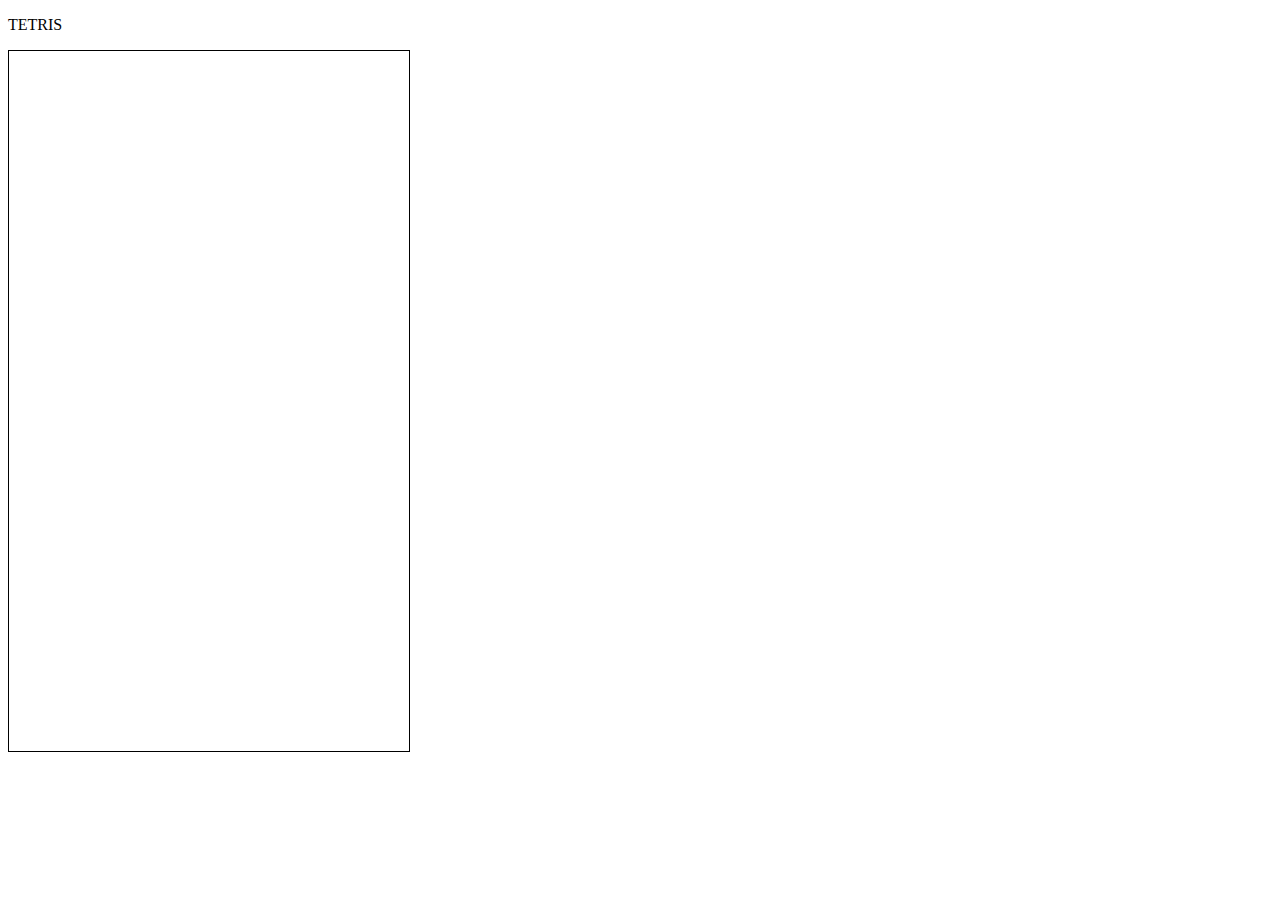
==== index.html @ 7e8b4f9a "First upload" ====
<!DOCTYPE HTML>
<html>
  <head>
    <meta charset="UTF-8">
    <!--<script src="./midijs/inc/base64binary.js" type="text/javascript"></script>-->
    <title>TETRIS</title>
    <link rel="stylesheet" type="text/css" href="tetris.css">
  </head>
  
  <body>
    <p>TETRIS</p>
    <canvas id="tetrisCanvas" width="400" height="700"
	    style="border:1px solid #000000;">
    </canvas> 
    <script src="tetris.js"></script>
  </body>
</html>
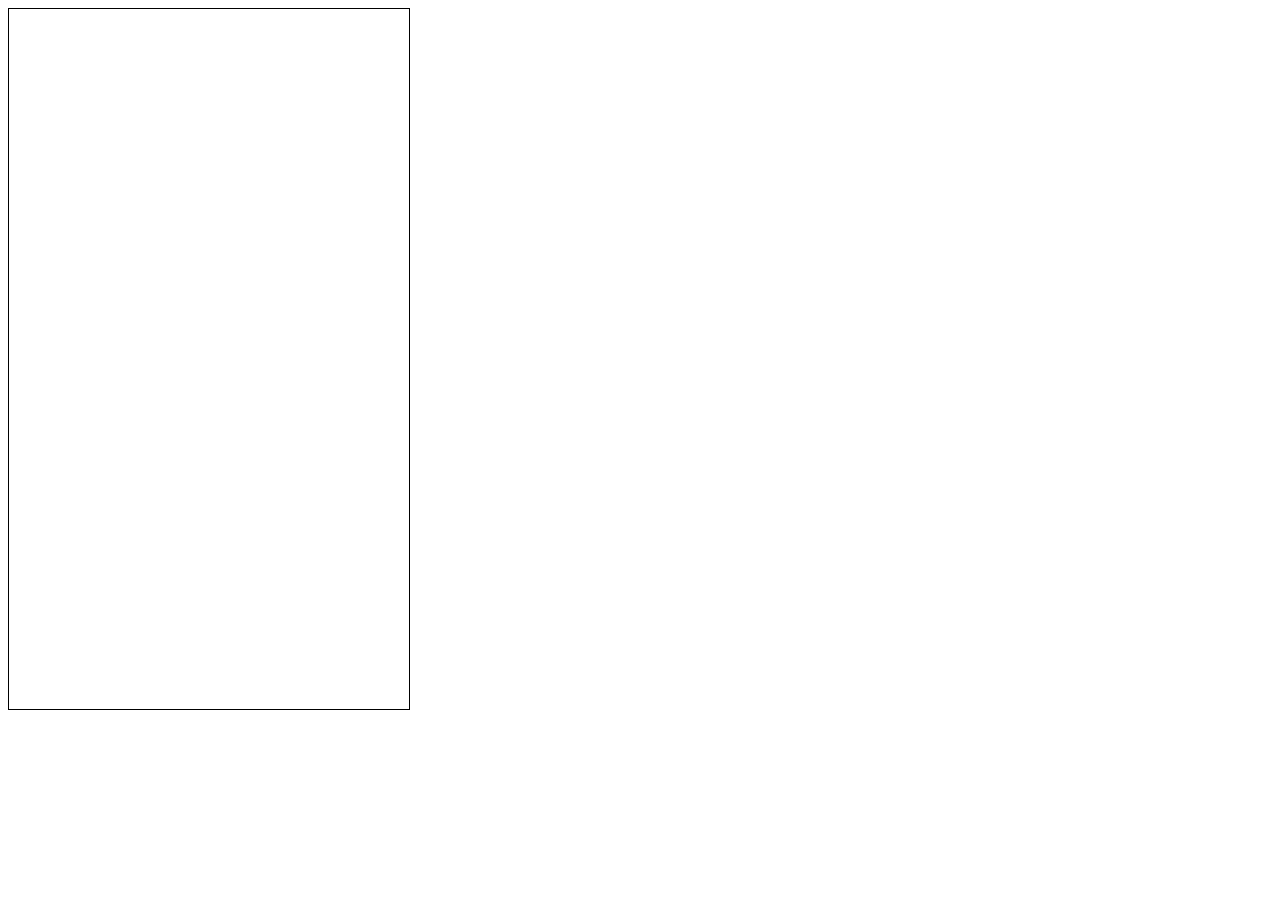
==== commit 5c79ccef: "Add grid, next piece diplay, etc to tetris" ====
--- a/index.html
+++ b/index.html
@@ -2,13 +2,10 @@
 <html>
   <head>
     <meta charset="UTF-8">
-    <!--<script src="./midijs/inc/base64binary.js" type="text/javascript"></script>-->
-    <title>TETRIS</title>
+    <title>ROTWATSB.NET</title>
     <link rel="stylesheet" type="text/css" href="tetris.css">
   </head>
-  
   <body>
-    <p>TETRIS</p>
     <canvas id="tetrisCanvas" width="400" height="700"
 	    style="border:1px solid #000000;">
     </canvas> 
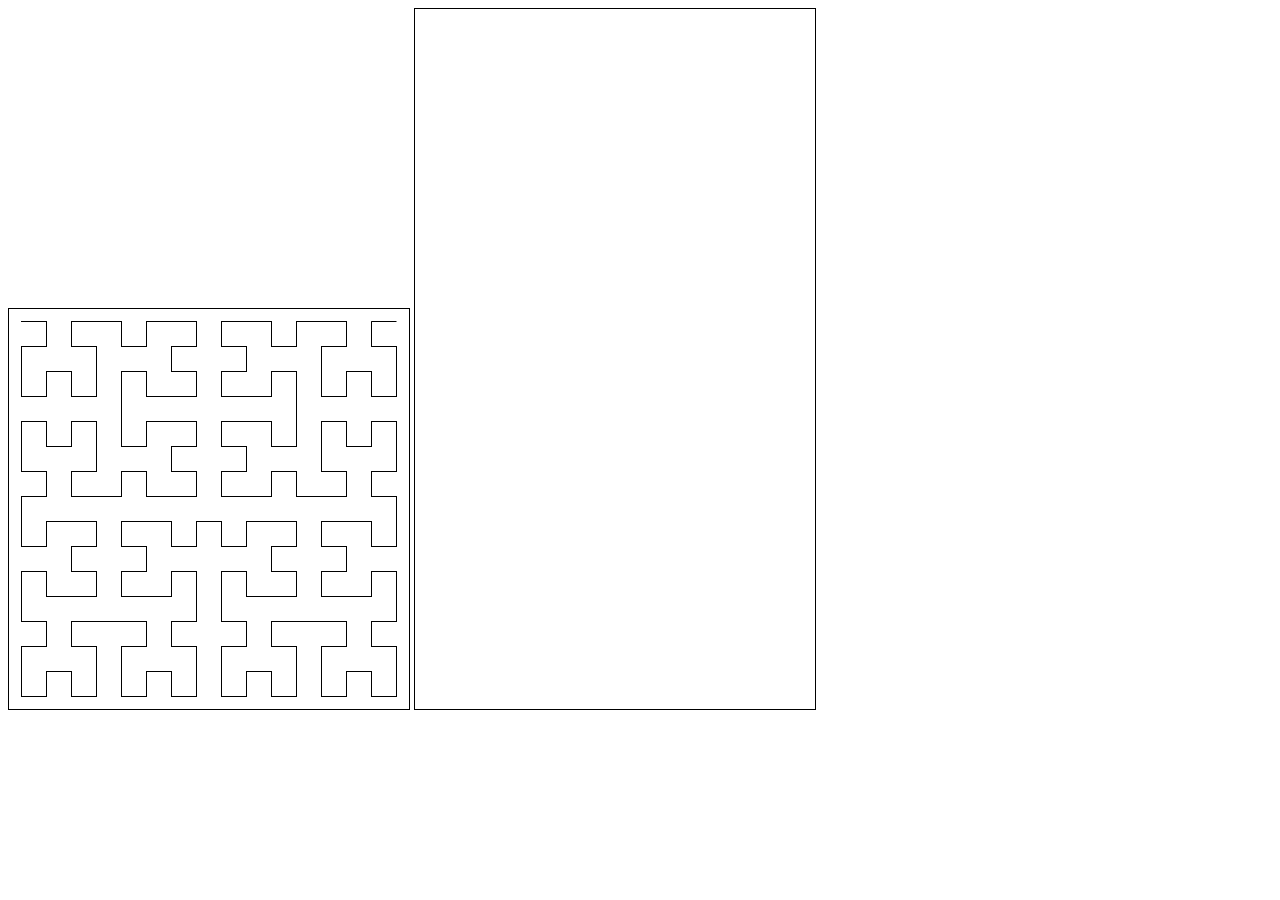
==== commit 038288a1: "Add tetris pause screen and add my slow hilbert curve" ====
--- a/index.html
+++ b/index.html
@@ -6,9 +6,13 @@
     <link rel="stylesheet" type="text/css" href="tetris.css">
   </head>
   <body>
+    <canvas id="hilbertCanvas" width="400" height="400"
+	    style="border:1px solid #000000;">
+    </canvas>
     <canvas id="tetrisCanvas" width="400" height="700"
 	    style="border:1px solid #000000;">
-    </canvas> 
+    </canvas>
+    <script src="hilbert.js"></script>
     <script src="tetris.js"></script>
   </body>
 </html>
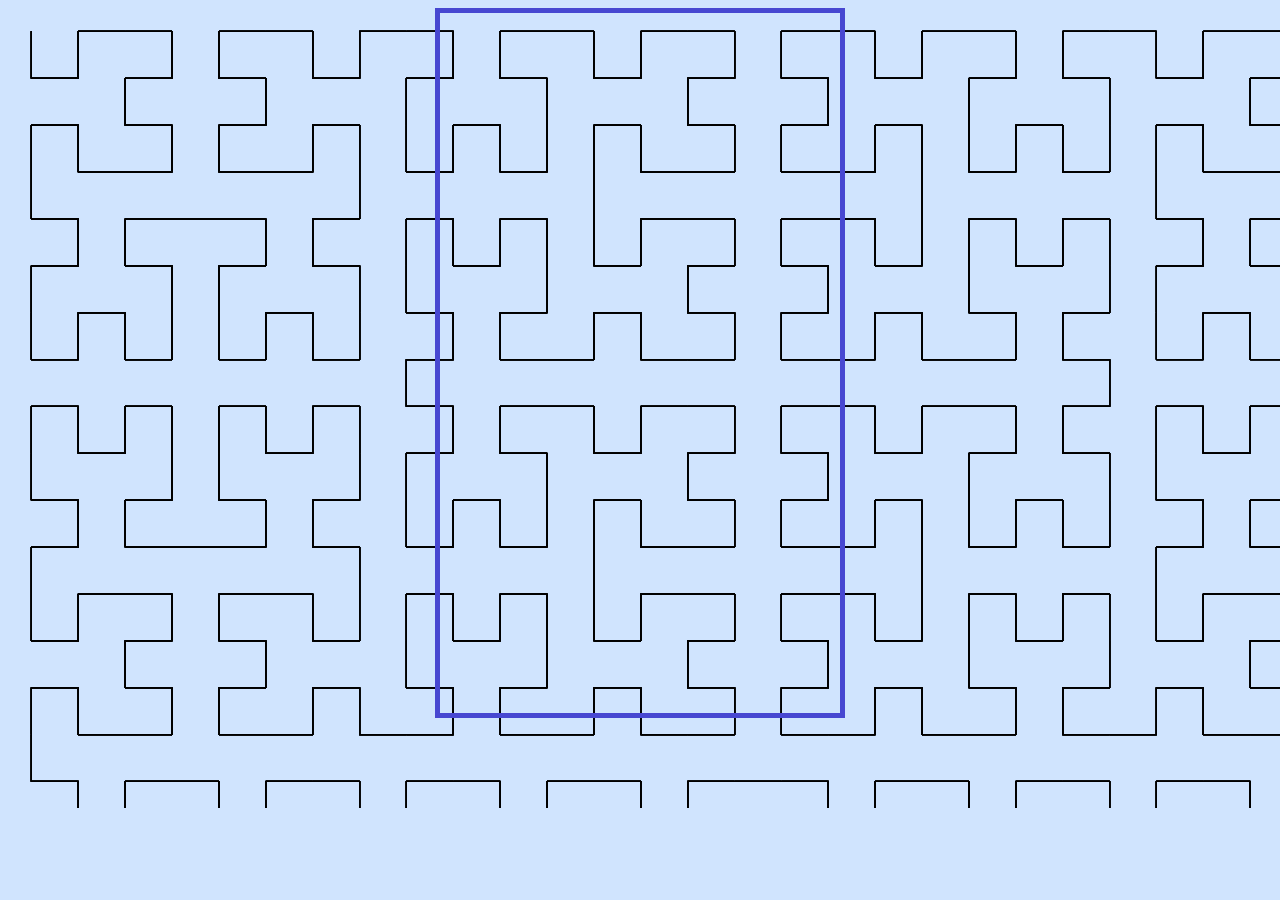
==== commit 24f3f492: "hilbert background and timer increases on tetris" ====
--- a/index.html
+++ b/index.html
@@ -3,15 +3,15 @@
   <head>
     <meta charset="UTF-8">
     <title>ROTWATSB.NET</title>
-    <link rel="stylesheet" type="text/css" href="tetris.css">
+    <link rel="stylesheet" type="text/css" href="index.css">
   </head>
   <body>
-    <canvas id="hilbertCanvas" width="400" height="400"
-	    style="border:1px solid #000000;">
-    </canvas>
-    <canvas id="tetrisCanvas" width="400" height="700"
-	    style="border:1px solid #000000;">
-    </canvas>
+    <div id="hilbert_div">
+      <canvas id="hilbert_canvas" width="1500" height="800"></canvas>
+    </div>
+    <div id="tetris_div">
+      <canvas id="tetris_canvas" width="400" height="700"></canvas>
+    </div>
     <script src="hilbert.js"></script>
     <script src="tetris.js"></script>
   </body>
--- a/index.css
+++ b/index.css
@@ -0,0 +1,21 @@
+body {
+    background-color: #d0e4fe;
+}
+
+#tetris_canvas {
+    border: 5px solid #4747d1;
+}
+
+#hilbert_div {
+    text-align: center;
+    position: absolute;
+    display: block;
+    margin: auto;
+}
+
+#tetris_div {
+    text-align: center;
+    position: relative;
+    display: block;
+    margin: auto;
+}
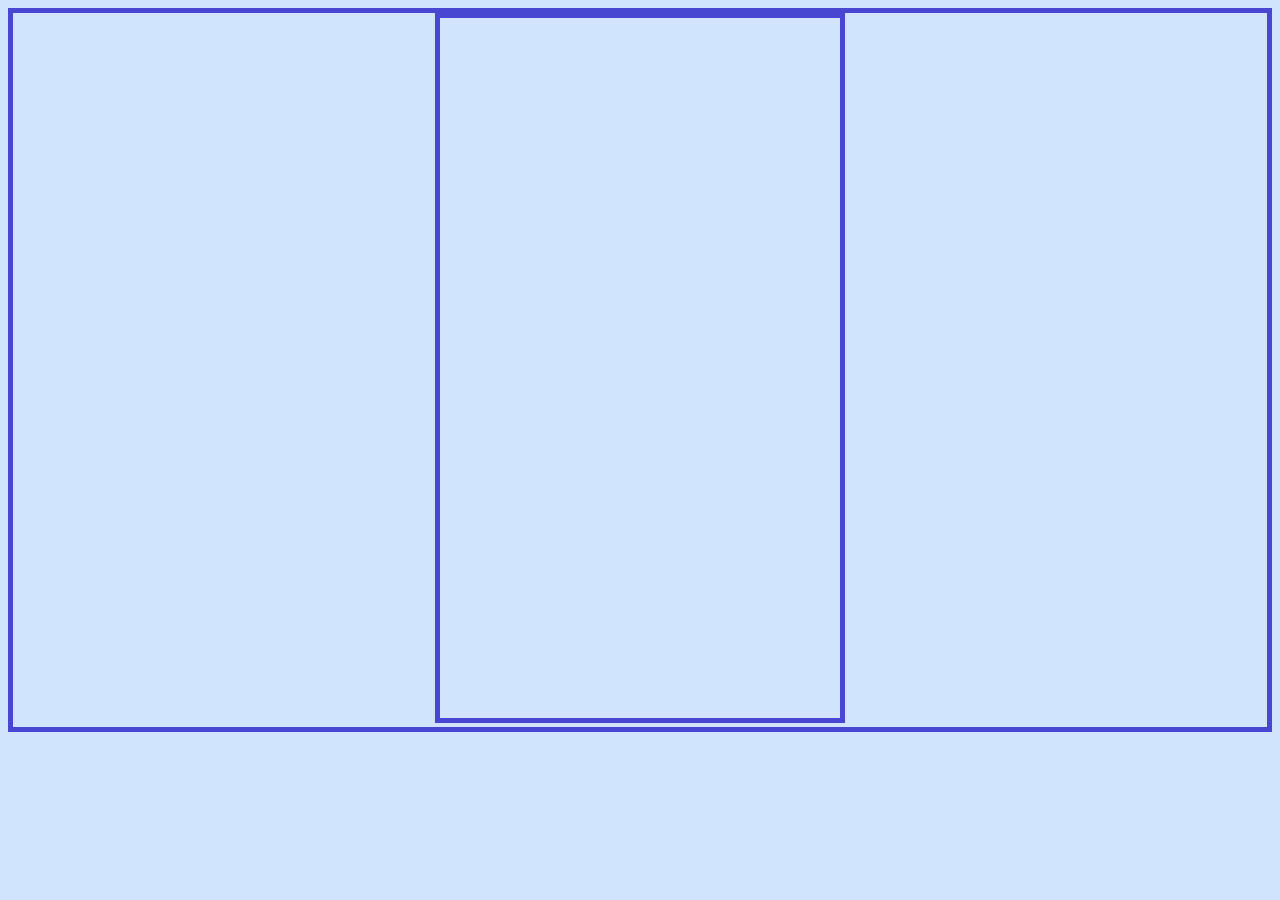
==== commit f1a322c3: "revert to just tetris" ====
--- a/index.html
+++ b/index.html
@@ -6,13 +6,9 @@
     <link rel="stylesheet" type="text/css" href="index.css">
   </head>
   <body>
-    <div id="hilbert_div">
-      <canvas id="hilbert_canvas" width="1500" height="800"></canvas>
-    </div>
     <div id="tetris_div">
       <canvas id="tetris_canvas" width="400" height="700"></canvas>
     </div>
-    <script src="hilbert.js"></script>
     <script src="tetris.js"></script>
   </body>
 </html>
--- a/index.css
+++ b/index.css
@@ -6,16 +6,9 @@
     border: 5px solid #4747d1;
 }
 
-#hilbert_div {
+#tetris_div {
     text-align: center;
-    position: absolute;
     display: block;
     margin: auto;
+    border: 5px solid #4747d1;
 }
-
-#tetris_div {
-    text-align: center;
-    position: relative;
-    display: block;
-    margin: auto;
-}
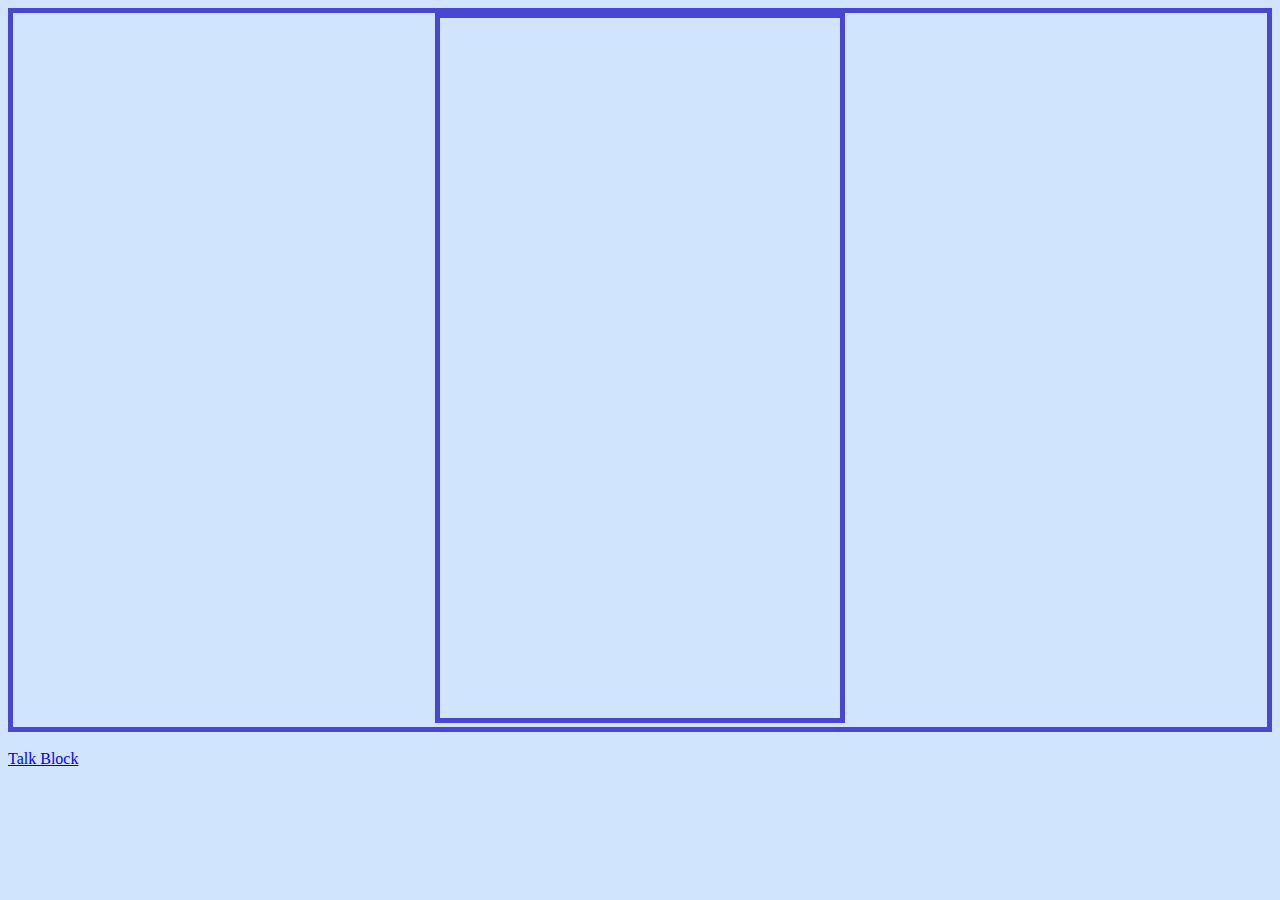
==== commit 171fab0a: "Add link to talk block app" ====
--- a/index.html
+++ b/index.html
@@ -10,5 +10,7 @@
       <canvas id="tetris_canvas" width="400" height="700"></canvas>
     </div>
     <script src="tetris.js"></script>
+    <br>
+    <a href="http://www.rotwatsb.net/talk">Talk Block</a>
   </body>
 </html>
